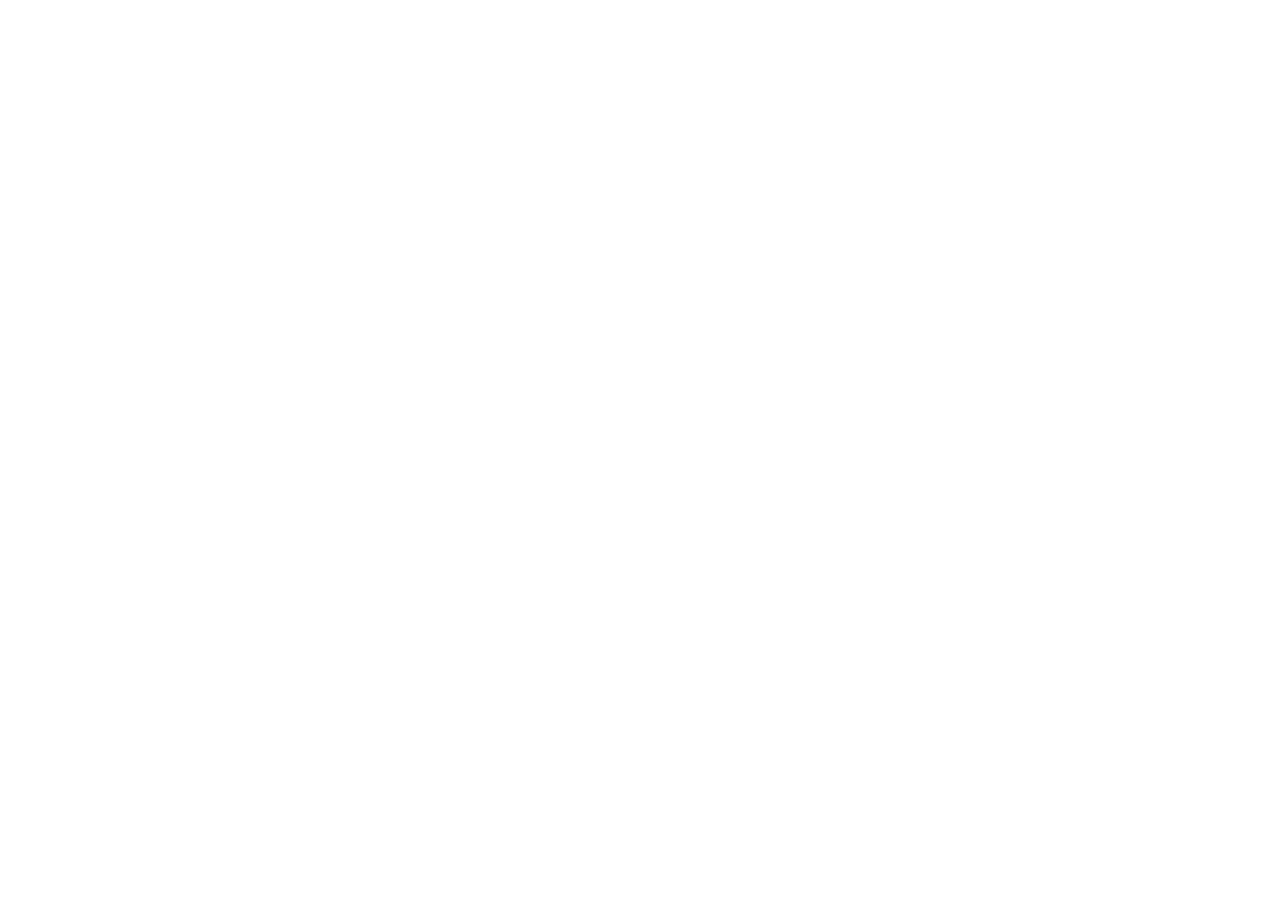
==== bmiinfo.html @ 3d811063 "updated the links in the about section to reflect the powerpoint and added a new html file to give u" ====
<!DOCTYPE html>
<html lang="en">
<head>
    <meta charset="UTF-8">
    <meta http-equiv="X-UA-Compatible" content="IE=edge">
    <meta name="viewport" content="width=device-width, initial-scale=1.0">
    <title>BMI?</title>
</head>
<body>
    
</body>
</html>
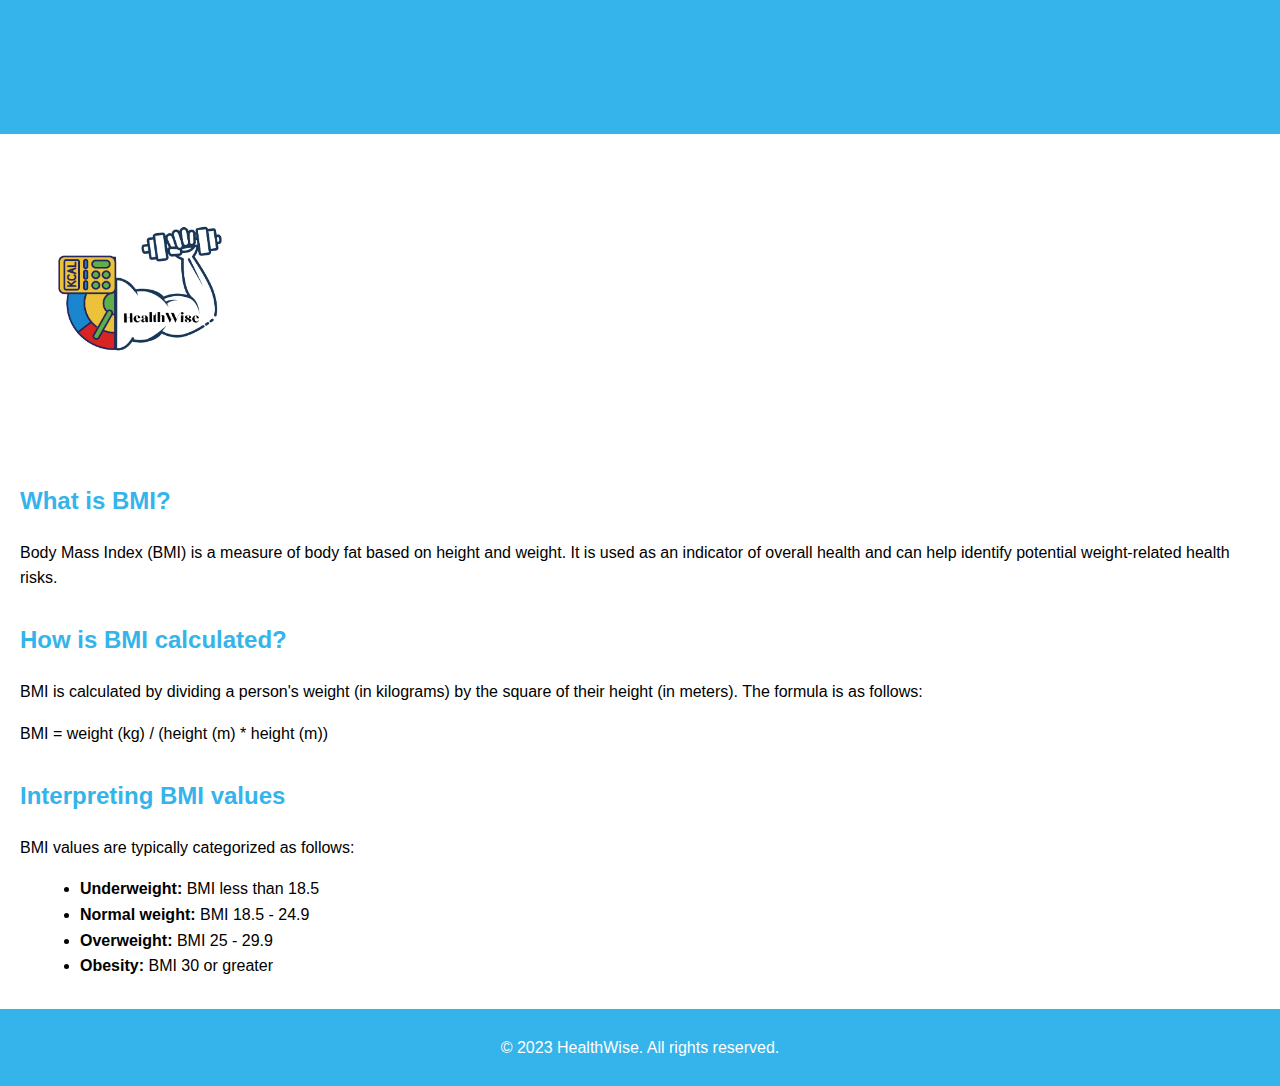
==== commit e1f98483: "added new html and css file that links to home page updated readme" ====
--- a/bmiinfo.html
+++ b/bmiinfo.html
@@ -1,12 +1,47 @@
 <!DOCTYPE html>
 <html lang="en">
 <head>
-    <meta charset="UTF-8">
-    <meta http-equiv="X-UA-Compatible" content="IE=edge">
-    <meta name="viewport" content="width=device-width, initial-scale=1.0">
-    <title>BMI?</title>
+  <meta charset="UTF-8">
+  <meta name="viewport" content="width=device-width, initial-scale=1.0">
+  <title>BMI Information</title>
+  <link rel="stylesheet" href="./assets/css/bmistyle.css">
 </head>
 <body>
-    
+  <header>
+    <h1>Body Mass Index (BMI) Information</h1>
+  </header>
+  <main>
+    <img id="images" src="./assets/images/healthwiselogo.png" alt="logo of healthwiselogo" width"="300" height="300" />
+    <section>
+      <h2>What is BMI?</h2>
+      <p>
+        Body Mass Index (BMI) is a measure of body fat based on height and weight. It is used as an indicator of overall health and can help identify potential weight-related health risks.
+      </p>
+    </section>
+    <section>
+      <h2>How is BMI calculated?</h2>
+      <p>
+        BMI is calculated by dividing a person's weight (in kilograms) by the square of their height (in meters). The formula is as follows:
+      </p>
+      <p>
+        BMI = weight (kg) / (height (m) * height (m))
+      </p>
+    </section>
+    <section>
+      <h2>Interpreting BMI values</h2>
+      <p>
+        BMI values are typically categorized as follows:
+      </p>
+      <ul>
+        <li><strong>Underweight:</strong> BMI less than 18.5</li>
+        <li><strong>Normal weight:</strong> BMI 18.5 - 24.9</li>
+        <li><strong>Overweight:</strong> BMI 25 - 29.9</li>
+        <li><strong>Obesity:</strong> BMI 30 or greater</li>
+      </ul>
+    </section>
+  </main>
+  <footer>
+    <p>&copy; 2023 HealthWise. All rights reserved.</p>
+  </footer>
 </body>
-</html>+</html>
--- a/assets/css/bmistyle.css
+++ b/assets/css/bmistyle.css
@@ -0,0 +1,44 @@
+body {
+    font-family: Arial, sans-serif;
+    line-height: 1.6;
+    margin: 0;
+    padding: 0;
+  }
+  
+  header {
+    background-color: #34b4eb;
+    padding: 20px;
+    text-align: center;
+    color: white;
+  }
+  
+  main {
+    margin: 20px;
+  }
+  
+  section {
+    margin-bottom: 30px;
+  }
+  
+  h1, h2 {
+    color: #34b4eb;
+  }
+  
+  ul {
+    list-style-type: disc;
+    margin-left: 20px;
+  }
+  
+  footer {
+    background-color: #34b4eb;
+    padding: 10px;
+    text-align: center;
+    color: white;
+  }
+  .images {
+    align-items: center;
+    margin-top: auto;
+    margin-bottom: auto;
+
+
+  }
